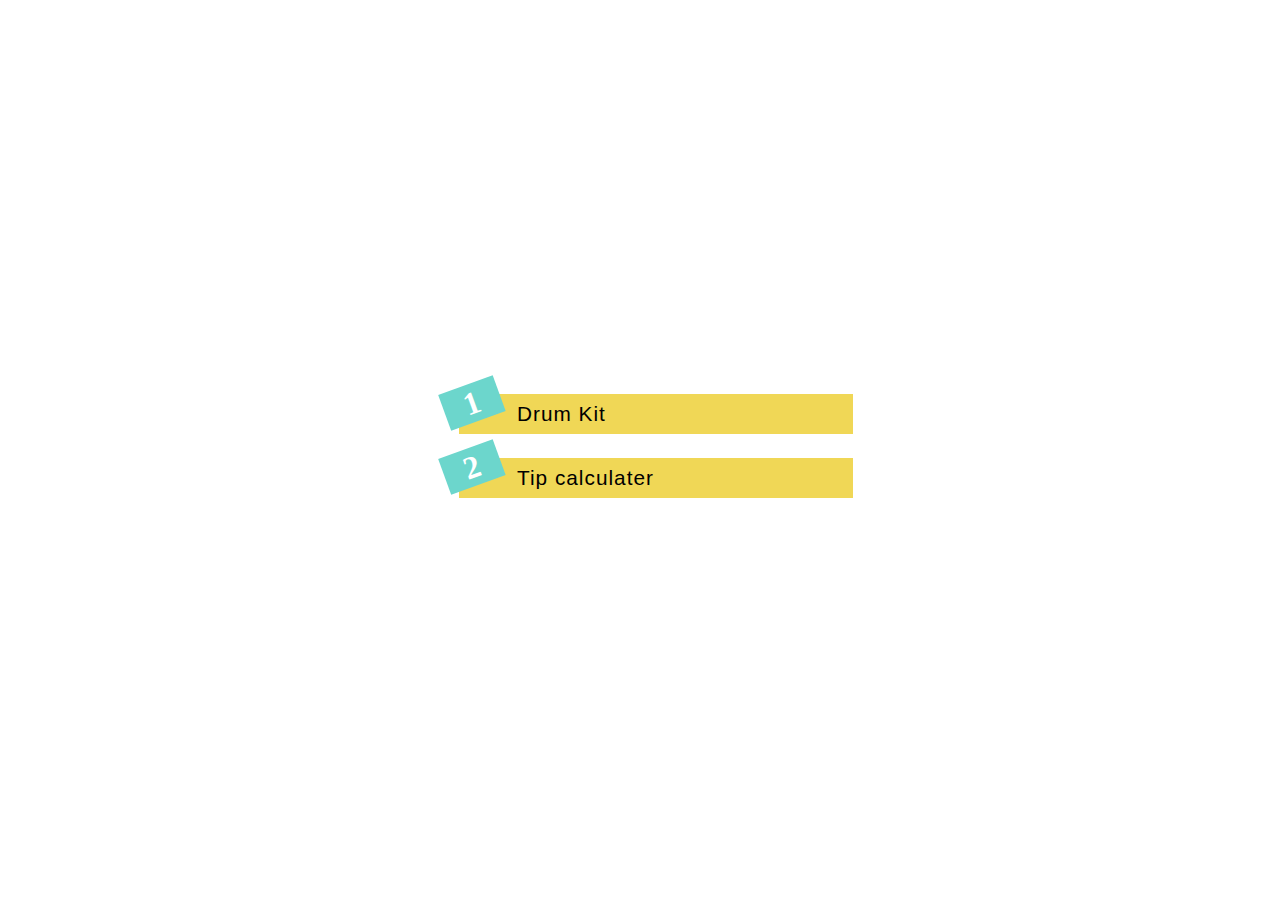
==== index.html @ 28748eba "added index.html for vallina js folder" ====
<!DOCTYPE html>
<html lang="en">
<head>
    <meta charset="UTF-8">
    <meta http-equiv="X-UA-Compatible" content="IE=edge">
    <meta name="viewport" content="width=device-width, initial-scale=1.0">
    <title>Bhishek's Projects</title>
    <link rel="stylesheet" href="style.css">
</head>
<body>
    <div class="list-type5">
        <ol>
       <li><a href="Drum kit/index.html">Drum Kit</a></li>
       <li><a href="Tip calculater/index.html"> Tip calculater </a></li>
        </ol>
        </div>
</body>
</html>
---- style.css ----
body{
    display: flex;
    align-items: center;
    width: 100%;
    height: 100vh;
}

.list-type5{
    width:410px;
    margin:0 auto;
    }
    .list-type5 ol {
    list-style-type: none;
    list-style-type: decimal !ie; /*IE 7- hack*/
    margin: 0;
    margin-left: 1em;
    padding: 0;
    counter-reset: li-counter;
    }
    .list-type5 ol li{
    position: relative;
    margin-bottom: 1.5em;
    padding: 0.5em;
    background-color: #F0D756;
    padding-left: 58px;
    }
    
    .list-type5 a{
    text-decoration:none;
    color:black;
    font-size:1.3rem;
    letter-spacing: 1px;
    font-family: 'Raleway', sans-serif;
    }
   
    
    .list-type5 li:hover{
    box-shadow:inset -1em 0 #6CD6CC;
    -webkit-transition: box-shadow 0.5s; /* For Safari 3.1 to 6.0 */
    transition: box-shadow 0.5s;
    }
    
    .list-type5 ol li:before {
    position: absolute;
    top: -0.3em;
    left: -0.5em;
    width: 1.8em;
    height: 1.2em;
    font-size: 2em;
    line-height: 1.2;
    font-weight: bold;
    text-align: center;
    color: white;
    background-color: #6CD6CC;
    transform: rotate(-20deg);
    -ms-transform: rotate(-20deg);
    -webkit-transform: rotate(-20deg);
    z-index: 99;
    overflow: hidden;
    content: counter(li-counter);
    counter-increment: li-counter;
    }
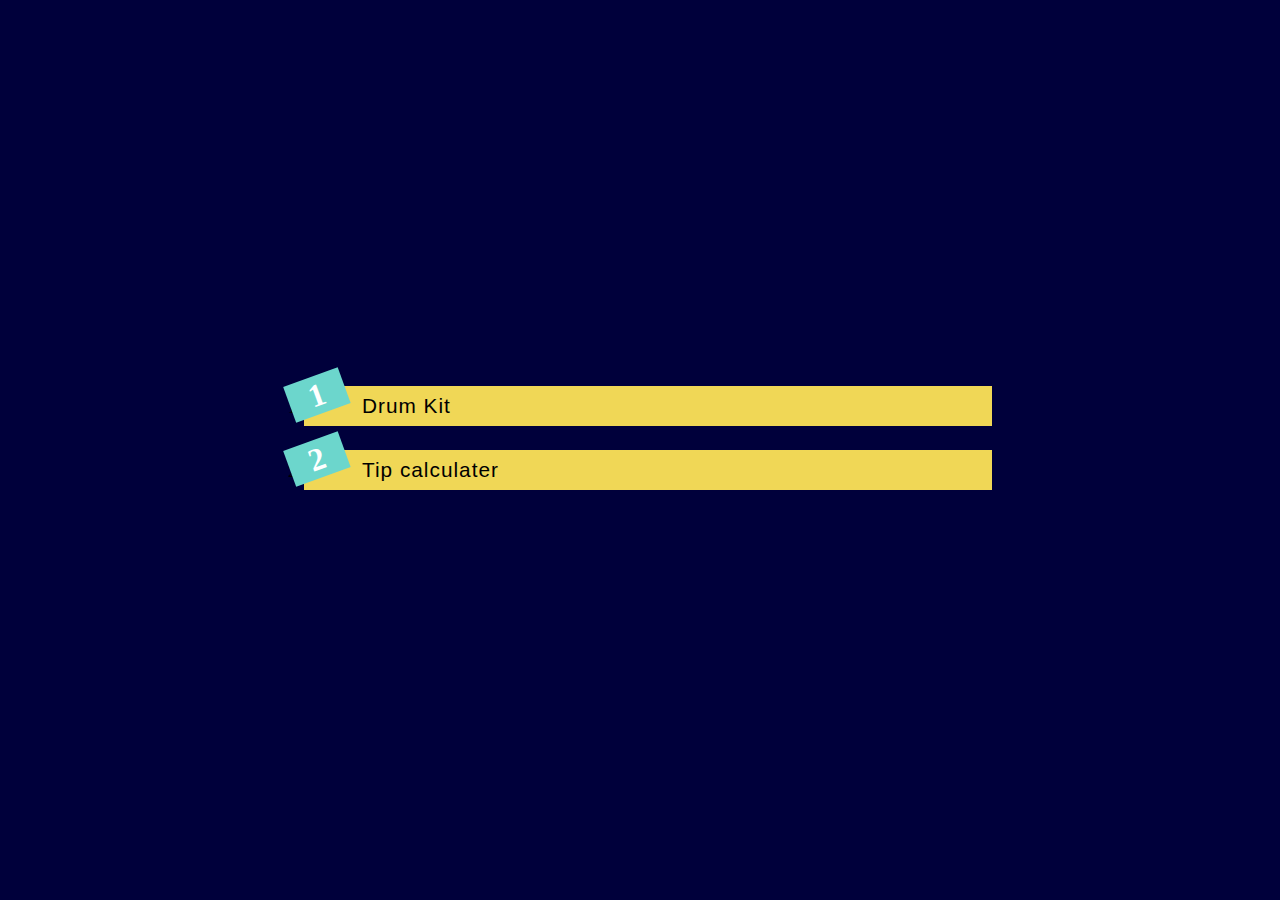
==== commit cadaeacc: "index of vanilla updated" ====
--- a/index.html
+++ b/index.html
@@ -8,11 +8,13 @@
     <link rel="stylesheet" href="style.css">
 </head>
 <body>
-    <div class="list-type5">
-        <ol>
-       <li><a href="Drum kit/index.html">Drum Kit</a></li>
-       <li><a href="Tip calculater/index.html"> Tip calculater </a></li>
-        </ol>
+    <div class="wrapper">
+        <div class="list-type5">
+            <ol>
+           <li><a href="Drum kit/index.html">Drum Kit</a></li>
+           <li><a href="Tip calculater/index.html"> Tip calculater </a></li>
+            </ol>
         </div>
+    </div>
 </body>
 </html>--- a/style.css
+++ b/style.css
@@ -1,17 +1,24 @@
 body{
+    margin: 0;
+    padding: 0;
+}
+.wrapper{
     display: flex;
     align-items: center;
+    justify-content: center;
     width: 100%;
     height: 100vh;
+    background-color: #00003B ;
 }
 
 .list-type5{
-    width:410px;
-    margin:0 auto;
+    width:55%;
+    min-width: 360px;
+    margin:0 ;
     }
     .list-type5 ol {
     list-style-type: none;
-    list-style-type: decimal !ie; /*IE 7- hack*/
+    list-style-type: decimal; /*IE 7- hack*/
     margin: 0;
     margin-left: 1em;
     padding: 0;
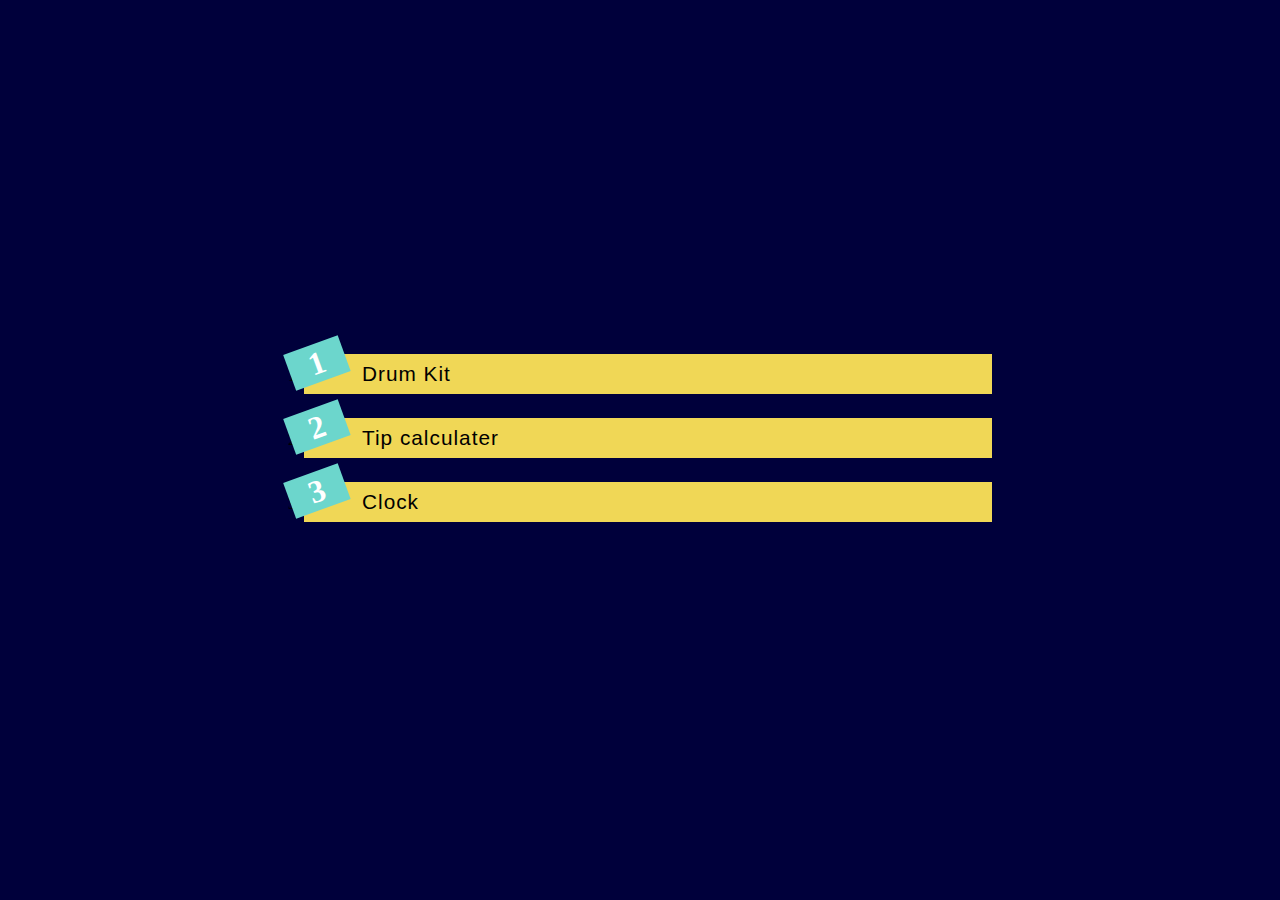
==== commit 61756f1d: "added new project" ====
--- a/index.html
+++ b/index.html
@@ -1,20 +1,21 @@
 <!DOCTYPE html>
 <html lang="en">
-<head>
-    <meta charset="UTF-8">
-    <meta http-equiv="X-UA-Compatible" content="IE=edge">
-    <meta name="viewport" content="width=device-width, initial-scale=1.0">
+  <head>
+    <meta charset="UTF-8" />
+    <meta http-equiv="X-UA-Compatible" content="IE=edge" />
+    <meta name="viewport" content="width=device-width, initial-scale=1.0" />
     <title>Bhishek's Projects</title>
-    <link rel="stylesheet" href="style.css">
-</head>
-<body>
+    <link rel="stylesheet" href="style.css" />
+  </head>
+  <body>
     <div class="wrapper">
-        <div class="list-type5">
-            <ol>
-           <li><a href="Drum kit/index.html">Drum Kit</a></li>
-           <li><a href="Tip calculater/index.html"> Tip calculater </a></li>
-            </ol>
-        </div>
+      <div class="list-type5">
+        <ol>
+          <li><a href="Drum kit/index.html">Drum Kit</a></li>
+          <li><a href="Tip calculater/index.html"> Tip calculater </a></li>
+          <li><a href="clock/index.html"> Clock </a></li>
+        </ol>
+      </div>
     </div>
-</body>
-</html>+  </body>
+</html>
